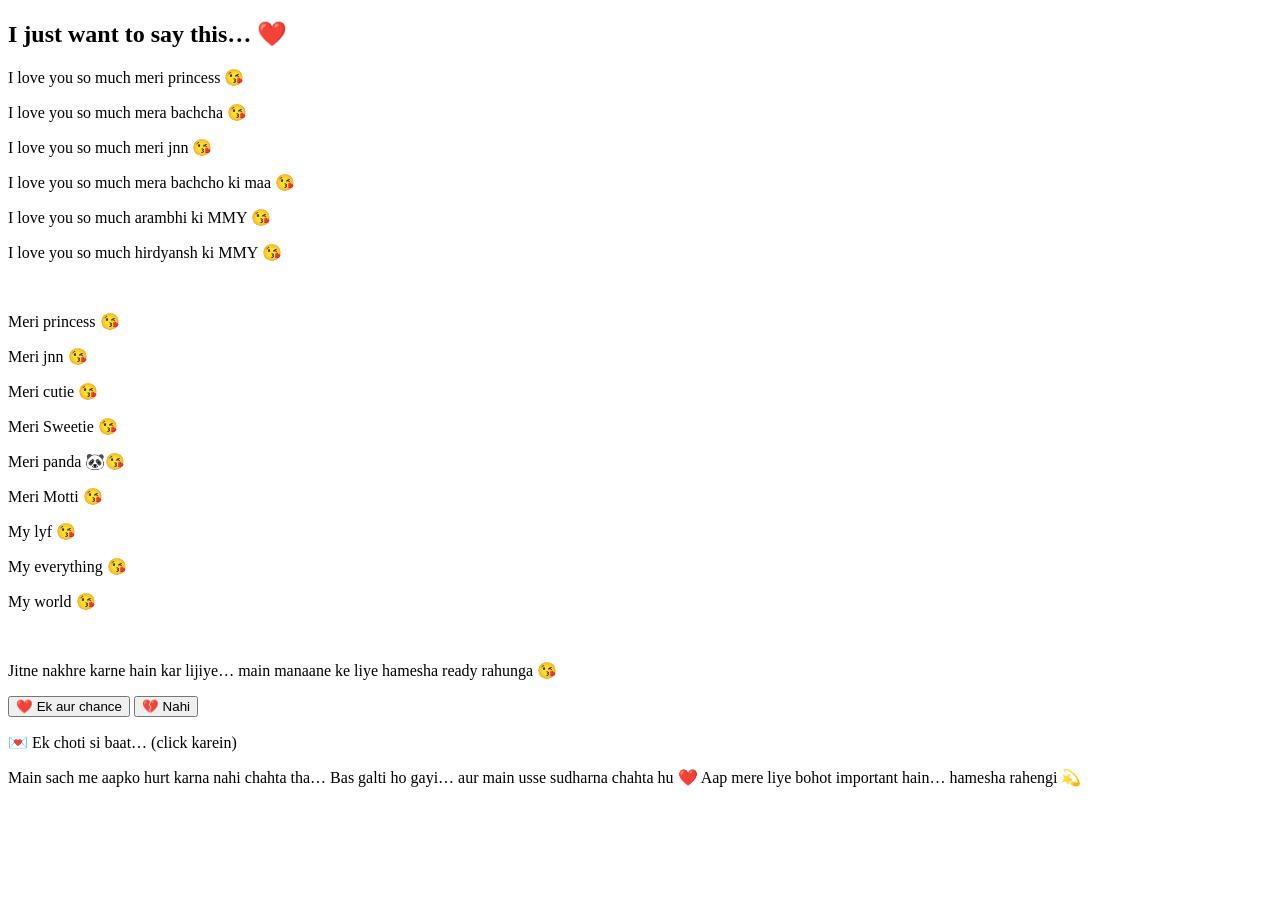
==== final.html @ 3ac1ca3e "Add final.html with heartfelt messages and buttons" ====
<!DOCTYPE html>
<html>
<head>
  <title>For You ❤️</title>
  <link rel="stylesheet" href="style.css">
</head>
<body>

<h2 class="fade">I just want to say this… ❤️</h2>

<div class="final fade">
  <p>I love you so much meri princess 😘</p>
  <p>I love you so much mera bachcha 😘</p>
  <p>I love you so much meri jnn 😘</p>
  <p>I love you so much mera bachcho ki maa 😘</p>
  <p>I love you so much arambhi ki MMY 😘</p>
  <p>I love you so much hirdyansh ki MMY 😘</p>

  <br>

  <p>Meri princess 😘</p>
  <p>Meri jnn 😘</p>
  <p>Meri cutie 😘</p>
  <p>Meri Sweetie 😘</p>
  <p>Meri panda 🐼😘</p>
  <p>Meri Motti 😘</p>
  <p>My lyf 😘</p>
  <p>My everything 😘</p>
  <p>My world 😘</p>

  <br>

  <p>Jitne nakhre karne hain kar lijiye… main manaane ke liye hamesha ready rahunga 😘</p>
</div>

<div class="buttons">
  <button onclick="yesClick()">❤️ Ek aur chance</button>
  <button onclick="noClick()">💔 Nahi</button>
</div>

<p id="response"></p>

<!-- Hidden Message -->
<p class="hidden-trigger" onclick="showHidden()">💌 Ek choti si baat… (click karein)</p>

<p id="hiddenMessage" class="hidden-text">
  Main sach me aapko hurt karna nahi chahta tha…  
  Bas galti ho gayi… aur main usse sudharna chahta hu ❤️  
  Aap mere liye bohot important hain… hamesha rahengi 💫
</p>

<script src="script.js"></script>
</body>
</html>
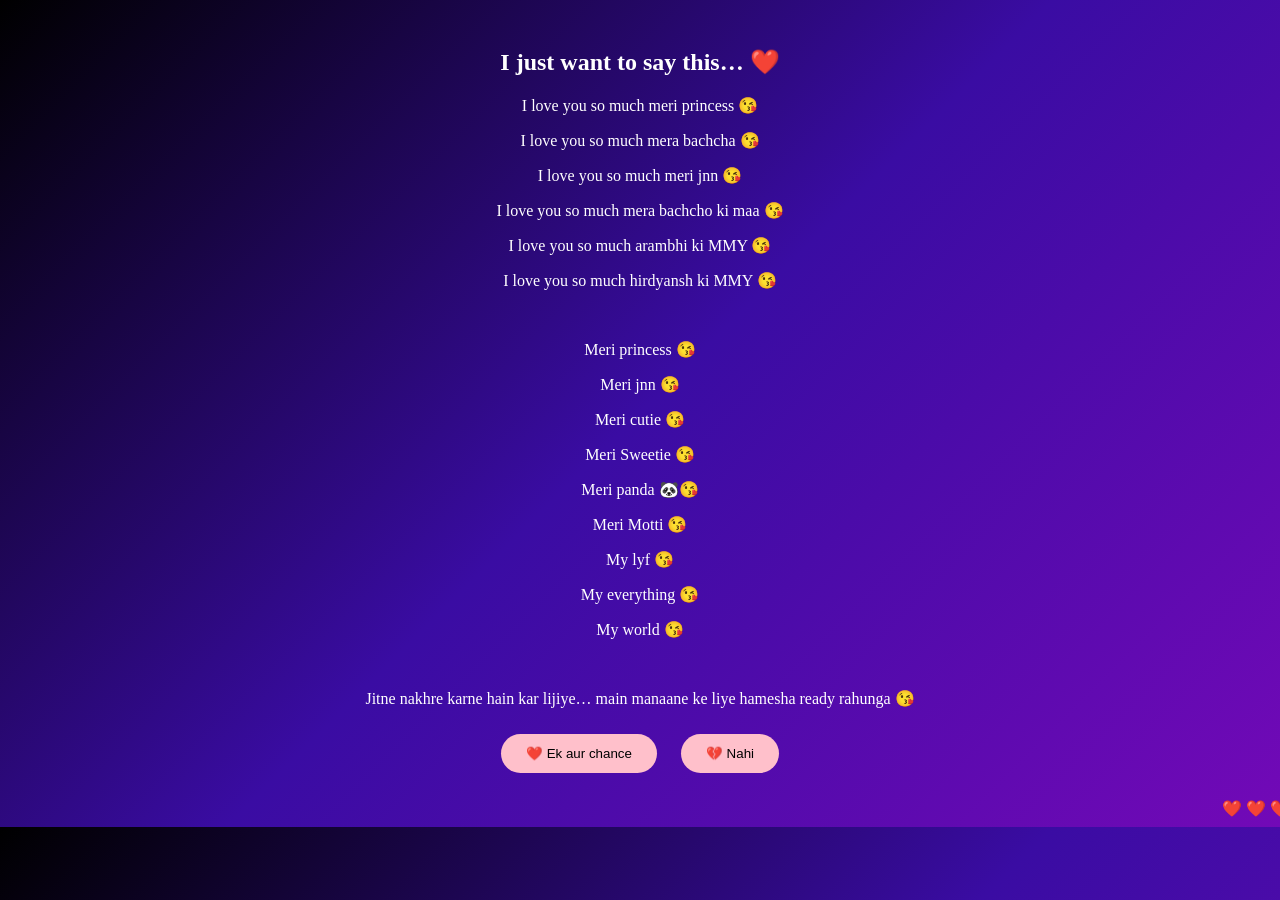
==== commit f33c262b: "Refactor final.html by removing fade class and hidden message Removed fade class from heading and fi" ====
--- a/final.html
+++ b/final.html
@@ -6,9 +6,9 @@
 </head>
 <body>
 
-<h2 class="fade">I just want to say this… ❤️</h2>
+<h2>I just want to say this… ❤️</h2>
 
-<div class="final fade">
+<div class="final">
   <p>I love you so much meri princess 😘</p>
   <p>I love you so much mera bachcha 😘</p>
   <p>I love you so much meri jnn 😘</p>
@@ -33,22 +33,13 @@
   <p>Jitne nakhre karne hain kar lijiye… main manaane ke liye hamesha ready rahunga 😘</p>
 </div>
 
-<div class="buttons">
+<div>
   <button onclick="yesClick()">❤️ Ek aur chance</button>
   <button onclick="noClick()">💔 Nahi</button>
 </div>
 
 <p id="response"></p>
 
-<!-- Hidden Message -->
-<p class="hidden-trigger" onclick="showHidden()">💌 Ek choti si baat… (click karein)</p>
-
-<p id="hiddenMessage" class="hidden-text">
-  Main sach me aapko hurt karna nahi chahta tha…  
-  Bas galti ho gayi… aur main usse sudharna chahta hu ❤️  
-  Aap mere liye bohot important hain… hamesha rahengi 💫
-</p>
-
 <script src="script.js"></script>
 </body>
 </html>
--- a/style.css
+++ b/style.css
@@ -0,0 +1,66 @@
+body {
+  background: linear-gradient(135deg, #000000, #3a0ca3, #7209b7);
+  color: white;
+  text-align: center;
+  font-family: cursive;
+  padding: 20px;
+}
+
+.center {
+  margin-top: 40%;
+}
+
+button {
+  padding: 12px 25px;
+  border-radius: 25px;
+  border: none;
+  background: pink;
+  margin: 10px;
+  cursor: pointer;
+}
+
+.gallery img {
+  width: 90%;
+  max-width: 300px;
+  border-radius: 15px;
+  margin: 10px;
+}
+
+.typewriter {
+  font-size: 22px;
+  margin-top: 50px;
+}
+
+.fade {
+  animation: fadeIn 2s ease-in;
+}
+
+@keyframes fadeIn {
+  from {opacity: 0;}
+  to {opacity: 1;}
+}
+
+/* Hearts */
+body::after {
+  content: "❤️ ❤️ ❤️ ❤️ ❤️";
+  position: fixed;
+  width: 100%;
+  animation: float 8s linear infinite;
+}
+
+@keyframes float {
+  from { top: 100%; }
+  to { top: -10%; }
+}
+
+/* Hidden */
+.hidden-trigger {
+  margin-top: 30px;
+  cursor: pointer;
+  color: pink;
+}
+
+.hidden-text {
+  display: none;
+  margin-top: 10px;
+}
